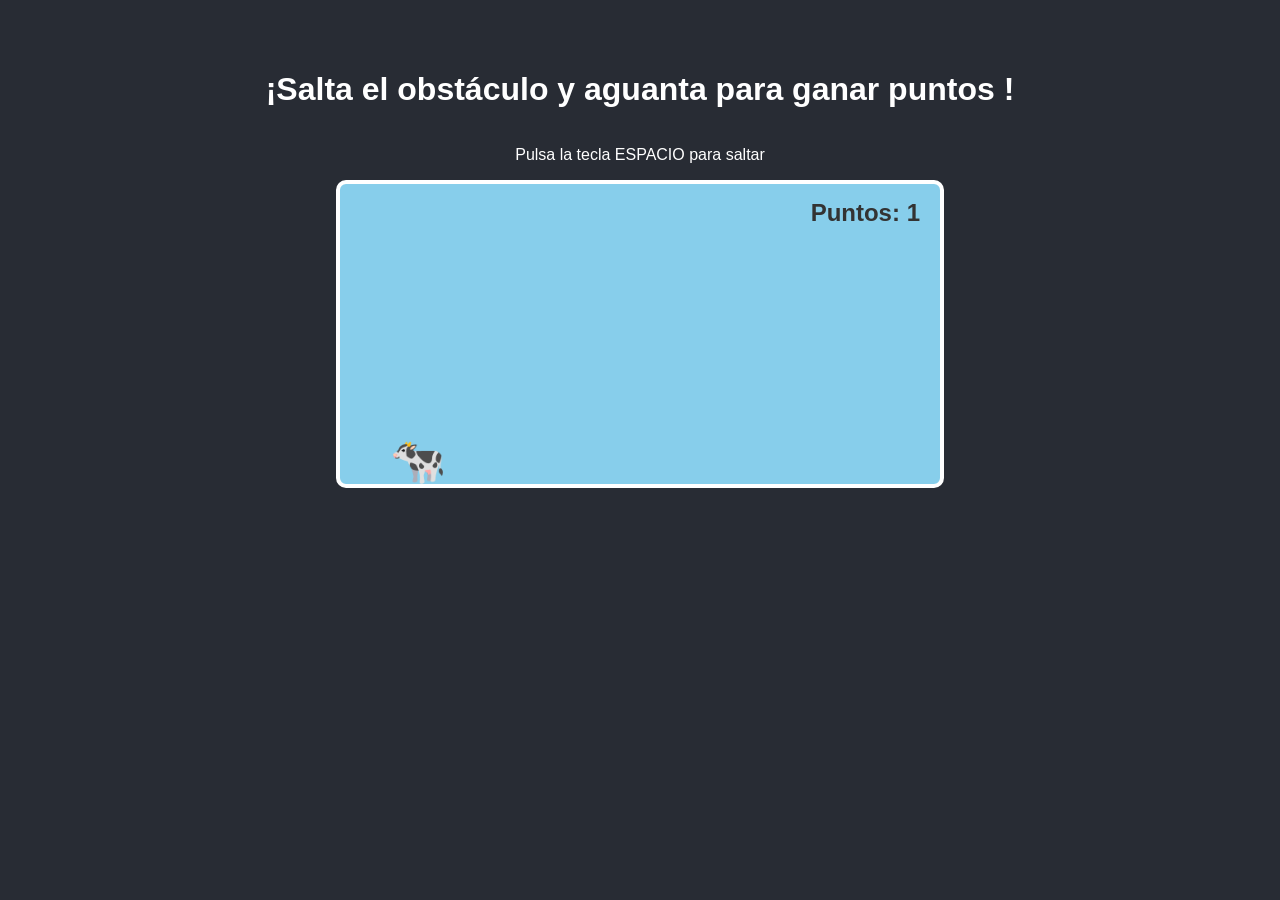
==== mini-juego.html @ ed26d464 "mini-juego v1" ====
<!DOCTYPE html>
<html lang="es">
<head>
    <meta charset="UTF-8">
    <title>Mini-juego de Salto</title>
    <link rel="stylesheet" href="CSS/mini-juego.css">
</head>
<body>
    <h1>¡Salta el obstáculo y aguanta para ganar puntos !</h1>
    <p>Pulsa la tecla ESPACIO para saltar</p>

    <div id="juego">
        <div id="marcador">Puntos: <span id="puntos">0</span></div>
        
        <div id="personaje">🐄</div>
        <div id="obstaculo">🛸</div>
    </div>

    <script src="JavaScript/mini-juego.js"></script>
</body>
</html>
---- CSS/mini-juego.css ----
/* Centrado general de la página */

body {
    display: flex;
    flex-direction: column;
    align-items: center;
    background-color: #282c34;
    color: white;
    font-family: sans-serif;
    margin-top: 50px;
}


/* ESCENARIO */

#juego {
    width: 600px;
    height: 300px;
    background-color: #87CEEB; /* Un color de cielo azul */
    border: 4px solid #fff;
    border-radius: 10px;
    
    /* FUNDAMENTAL: Para poder mover cosas libremente dentro */
    position: relative; 
    /* FUNDAMENTAL: Oculta al enemigo cuando sale de la caja */
    overflow: hidden; 
}

#marcador {
    position: absolute;
    top: 15px;
    right: 20px;
    font-size: 24px;
    font-weight: bold;
    color: #333;
}


/* ACTORES */

#personaje {
    width: 50px;
    height: 50px;
    font-size: 45px;
    
    /* Lo fijamos en el suelo a la izquierda */
    position: absolute;
    bottom: 0;
    left: 50px; 
}

#obstaculo {
    width: 40px;
    height: 40px;
    font-size: 35px;
    
    position: absolute;
    bottom: 0;
    /* Empieza escondido fuera del escenario por la derecha */
    right: -50px; 
    
    /* Ejecutamos la animación del enemigo en bucle infinito */
    animation: moverObstaculo 2s linear infinite;
}


/* ANIMACIONES (@keyframes) */

/* 1. Animación del enemigo (Se mueve de derecha a izquierda) */
@keyframes moverObstaculo {
    0% { right: -50px; }
    /* Atraviesa los 600px del escenario más un margen para desaparecer */
    100% { right: 650px; } 
}

/* 2. Clase que añadiremos con JavaScript cuando el usuario pulse ESPACIO */
.salto {
    /* Ejecuta el salto en 0.5 segundos */
    animation: animacionSalto 0.5s ease-out;
}

/* Animación del salto (Sube a 150px y baja a 0) */
@keyframes animacionSalto {
    0% { bottom: 0; }
    40% { bottom: 150px; }
    50% { bottom: 150px; } /* Una pequeñísima pausa en el aire */
    100% { bottom: 0; }
}
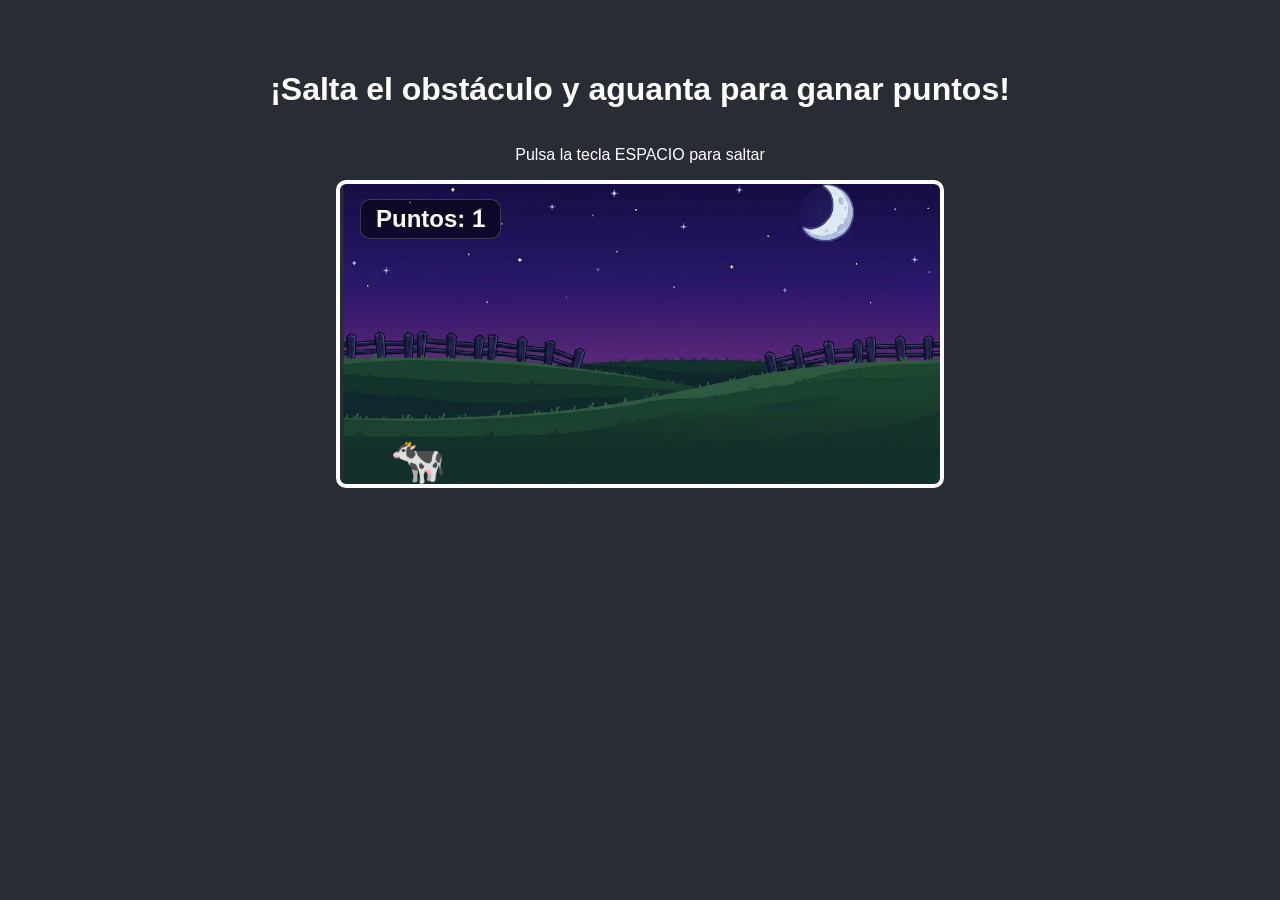
==== commit c15030b8: "comments fix" ====
--- a/mini-juego.html
+++ b/mini-juego.html
@@ -6,7 +6,7 @@
     <link rel="stylesheet" href="CSS/mini-juego.css">
 </head>
 <body>
-    <h1>¡Salta el obstáculo y aguanta para ganar puntos !</h1>
+    <h1>¡Salta el obstáculo y aguanta para ganar puntos!</h1>
     <p>Pulsa la tecla ESPACIO para saltar</p>
 
     <div id="juego">
--- a/CSS/mini-juego.css
+++ b/CSS/mini-juego.css
@@ -1,88 +1,106 @@
 /* Centrado general de la página */
 
 body {
-    display: flex;
-    flex-direction: column;
-    align-items: center;
-    background-color: #282c34;
-    color: white;
-    font-family: sans-serif;
-    margin-top: 50px;
+  display: flex;
+  flex-direction: column;
+  align-items: center;
+  background-color: #282c34;
+  color: white;
+  font-family: sans-serif;
+  margin-top: 50px;
 }
-
 
 /* ESCENARIO */
 
 #juego {
-    width: 600px;
-    height: 300px;
-    background-color: #87CEEB; /* Un color de cielo azul */
-    border: 4px solid #fff;
-    border-radius: 10px;
-    
-    /* FUNDAMENTAL: Para poder mover cosas libremente dentro */
-    position: relative; 
-    /* FUNDAMENTAL: Oculta al enemigo cuando sale de la caja */
-    overflow: hidden; 
+  width: 600px;
+  height: 300px;
+  /*configuro mi fondo*/
+  background-image: url("../assets/fondominijuego.png"); /* Busco la imagen en mi carpeta assets */
+  background-size: cover; /* Hago que la imagen cubra todo el div */
+  background-position: center bottom; /* Alineo el suelo de la imagen con el fondo del div */
+  border: 4px solid #fff;
+  border-radius: 10px;
+
+  /* Para poder mover cosas libremente dentro */
+  position: relative;
+  /* Oculta al enemigo cuando sale de la caja */
+  overflow: hidden;
 }
 
 #marcador {
-    position: absolute;
+  position: absolute;
     top: 15px;
-    right: 20px;
+    left: 20px;
     font-size: 24px;
     font-weight: bold;
-    color: #333;
+    color: #fff;
+    
+    /* Añado una cajita oscura semitransparente para que resalte más */
+    background-color: rgba(0, 0, 0, 0.5); 
+    padding: 5px 15px;
+    border-radius: 10px;
+    border: 1px solid rgba(255, 255, 255, 0.2);
 }
-
 
 /* ACTORES */
 
 #personaje {
-    width: 50px;
-    height: 50px;
-    font-size: 45px;
-    
-    /* Lo fijamos en el suelo a la izquierda */
-    position: absolute;
-    bottom: 0;
-    left: 50px; 
+  width: 50px;
+  height: 50px;
+  font-size: 45px;
+
+  /* Lo fijo en el suelo a la izquierda */
+  position: absolute;
+  bottom: 0;
+  left: 50px;
 }
 
 #obstaculo {
-    width: 40px;
-    height: 40px;
-    font-size: 35px;
-    
-    position: absolute;
-    bottom: 0;
-    /* Empieza escondido fuera del escenario por la derecha */
-    right: -50px; 
-    
-    /* Ejecutamos la animación del enemigo en bucle infinito */
-    animation: moverObstaculo 2s linear infinite;
+  width: 40px;
+  height: 40px;
+  font-size: 35px;
+
+  position: absolute;
+  bottom: 0;
+  /* Empieza escondido fuera del escenario por la derecha */
+  right: -50px;
+
+  /* Ejecuto la animación del enemigo en bucle infinito */
+  animation: moverObstaculo 2s linear infinite;
 }
-
 
 /* ANIMACIONES (@keyframes) */
 
 /* 1. Animación del enemigo (Se mueve de derecha a izquierda) */
 @keyframes moverObstaculo {
-    0% { right: -50px; }
-    /* Atraviesa los 600px del escenario más un margen para desaparecer */
-    100% { right: 650px; } 
+  0% {
+    right: -50px;
+  }
+  /* Atraviesa los 600px del escenario más un margen para desaparecer */
+  100% {
+    right: 650px;
+  }
 }
 
-/* 2. Clase que añadiremos con JavaScript cuando el usuario pulse ESPACIO */
+/* 2. Clase del JavaScript cuando el usuario pulse ESPACIO */
 .salto {
-    /* Ejecuta el salto en 0.5 segundos */
-    animation: animacionSalto 0.5s ease-out;
+  /* Ejecuta el salto en 0.5 segundos */
+  animation: animacionSalto 0.5s ease-out;
 }
 
 /* Animación del salto (Sube a 150px y baja a 0) */
 @keyframes animacionSalto {
-    0% { bottom: 0; }
-    40% { bottom: 150px; }
-    50% { bottom: 150px; } /* Una pequeñísima pausa en el aire */
-    100% { bottom: 0; }
-}+  0% {
+    bottom: 0;
+  }
+  40% {
+    bottom: 150px;
+  }
+  50% {
+    bottom: 150px;
+  } /* Una pequeña pausa en el aire */
+  100% {
+    bottom: 0;
+  }
+}
